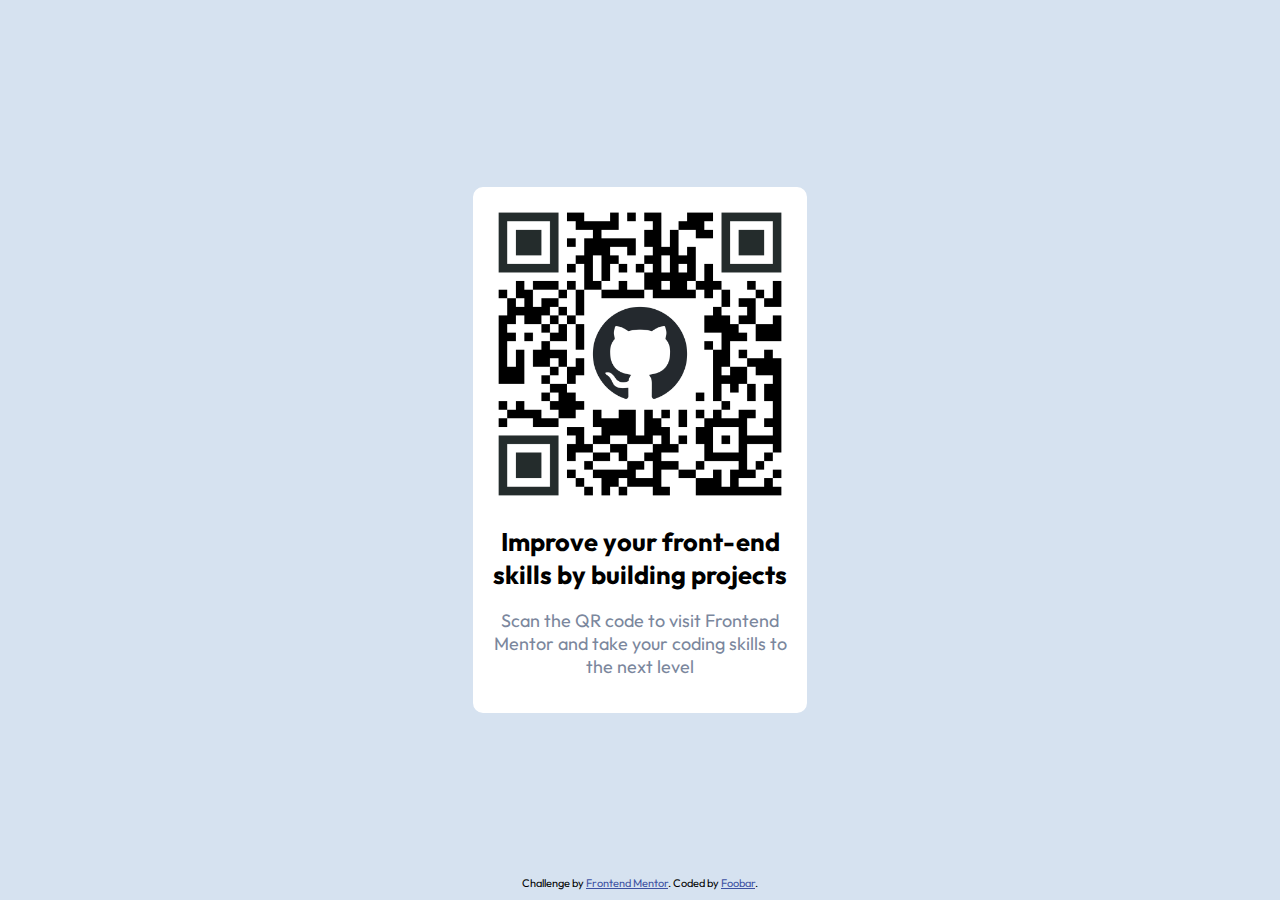
==== qr-code-profiles/index.html @ d854241b "Add files via upload" ====
<!DOCTYPE html>
<html lang="en">
  <head>
    <meta charset="UTF-8" />
    <meta name="viewport" content="width=device-width, initial-scale=1.0" />

    <link
      rel="icon"
      type="image/png"
      sizes="32x32"
      href="./images/favicon-32x32.png"
    />

    <title>Frontend Mentor | QR code component</title>

    <link rel="stylesheet" href="./style.css" />
  </head>
  <body>
    <main id="container">
      <img
        src="./images/image-qr-code.png"
        alt="A QR code linking to Frontend Mentor"
      />
      <h1>Improve your front-end skills by building projects</h1>
      <p>
        Scan the QR code to visit Frontend Mentor and take your coding skills to
        the next level
      </p>
    </main>
    <footer class="attribution">
      Challenge by
      <a href="https://www.frontendmentor.io?ref=challenge" target="_blank"
        >Frontend Mentor</a
      >. Coded by <a href="#">Foobar</a>.
    </footer>
  </body>
</html>
---- qr-code-profiles/style.css ----
@import url('https://fonts.googleapis.com/css2?family=Outfit:wght@400;700&display=swap');

body {
  font-size: 15px;
  font-family: 'Outfit', sans-serif;
  background-color: hsl(212, 45%, 89%);
  text-align: center;
}

#container {
  position: absolute;
  left: 50%;
  top: 50%;
  -webkit-transform: translate(-50%, -50%);
  transform: translate(-50%, -50%);
  width: 300px;
  border: 10px #ffffff solid;
  border-radius: 10px;
  padding: 7px;
  background-color: hsl(0, 0%, 100%);
}

#container img {
  max-width: 100%;
  border-radius: 10px;
}

#container h1 {
  font-size: 1.7em;
}

#container p {
  font-size: 1.2em;
  color: hsl(220, 15%, 55%);
}

.attribution {
  position: absolute;
  bottom: 10px;
  left: 50%;
  -webkit-transform: translateX(-50%);
  transform: translateX(-50%);
  font-size: 11px;
}

.attribution a {
  color: hsl(228, 45%, 44%);
}
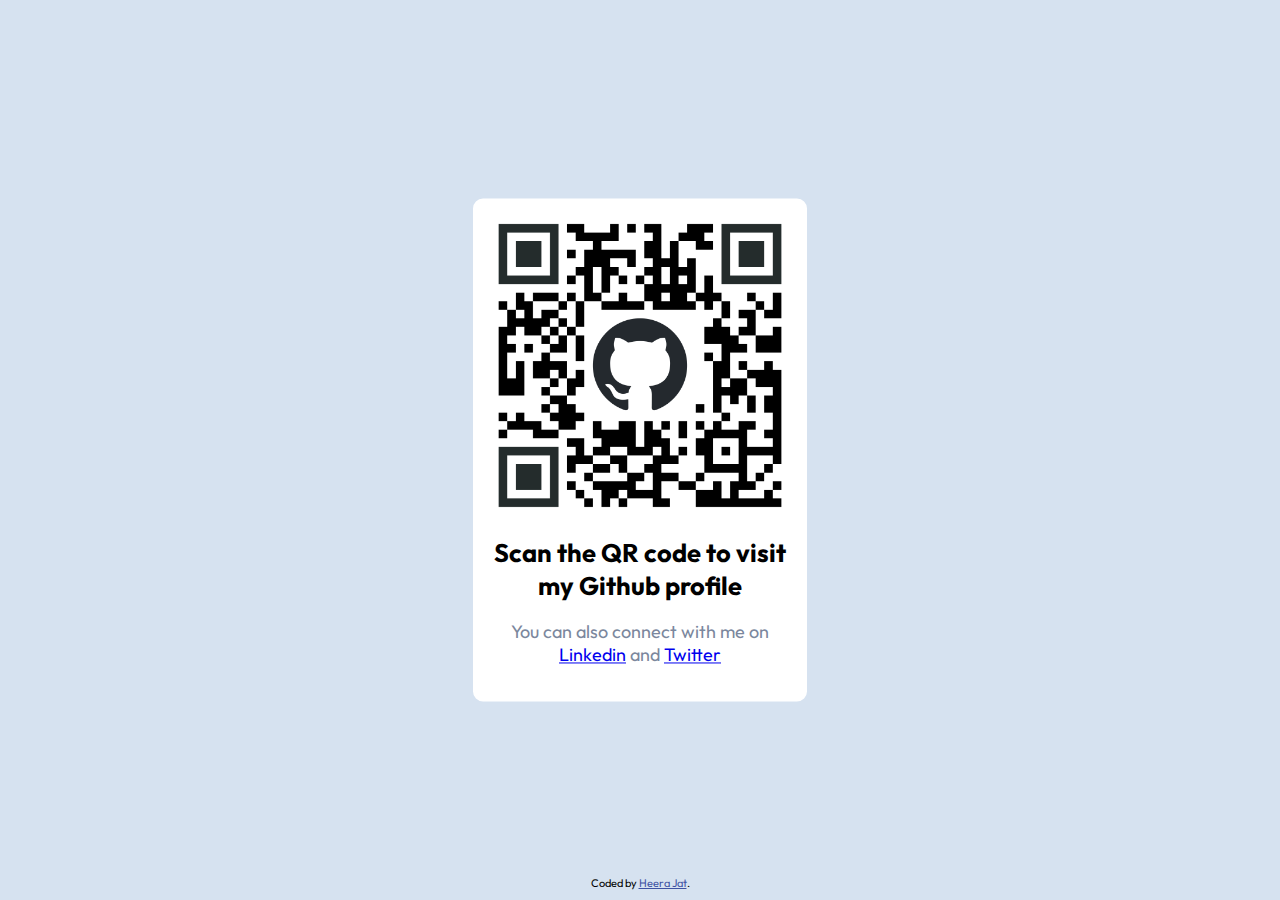
==== commit 5e00334e: "Update index.html" ====
--- a/qr-code-profiles/index.html
+++ b/qr-code-profiles/index.html
@@ -21,17 +21,13 @@
         src="./images/image-qr-code.png"
         alt="A QR code linking to Frontend Mentor"
       />
-      <h1>Improve your front-end skills by building projects</h1>
+      <h1>Scan the QR code to visit my Github profile</h1>
       <p>
-        Scan the QR code to visit Frontend Mentor and take your coding skills to
-        the next level
+        You can also connect with me on <a href="https://www.linkedin.com/in/heera-jat/">Linkedin</a> and <a href="https://twitter.com/0xHeera?s=20">Twitter</a> 
       </p>
     </main>
     <footer class="attribution">
-      Challenge by
-      <a href="https://www.frontendmentor.io?ref=challenge" target="_blank"
-        >Frontend Mentor</a
-      >. Coded by <a href="#">Foobar</a>.
+       Coded by <a href="#">Heera Jat</a>.
     </footer>
   </body>
 </html>
